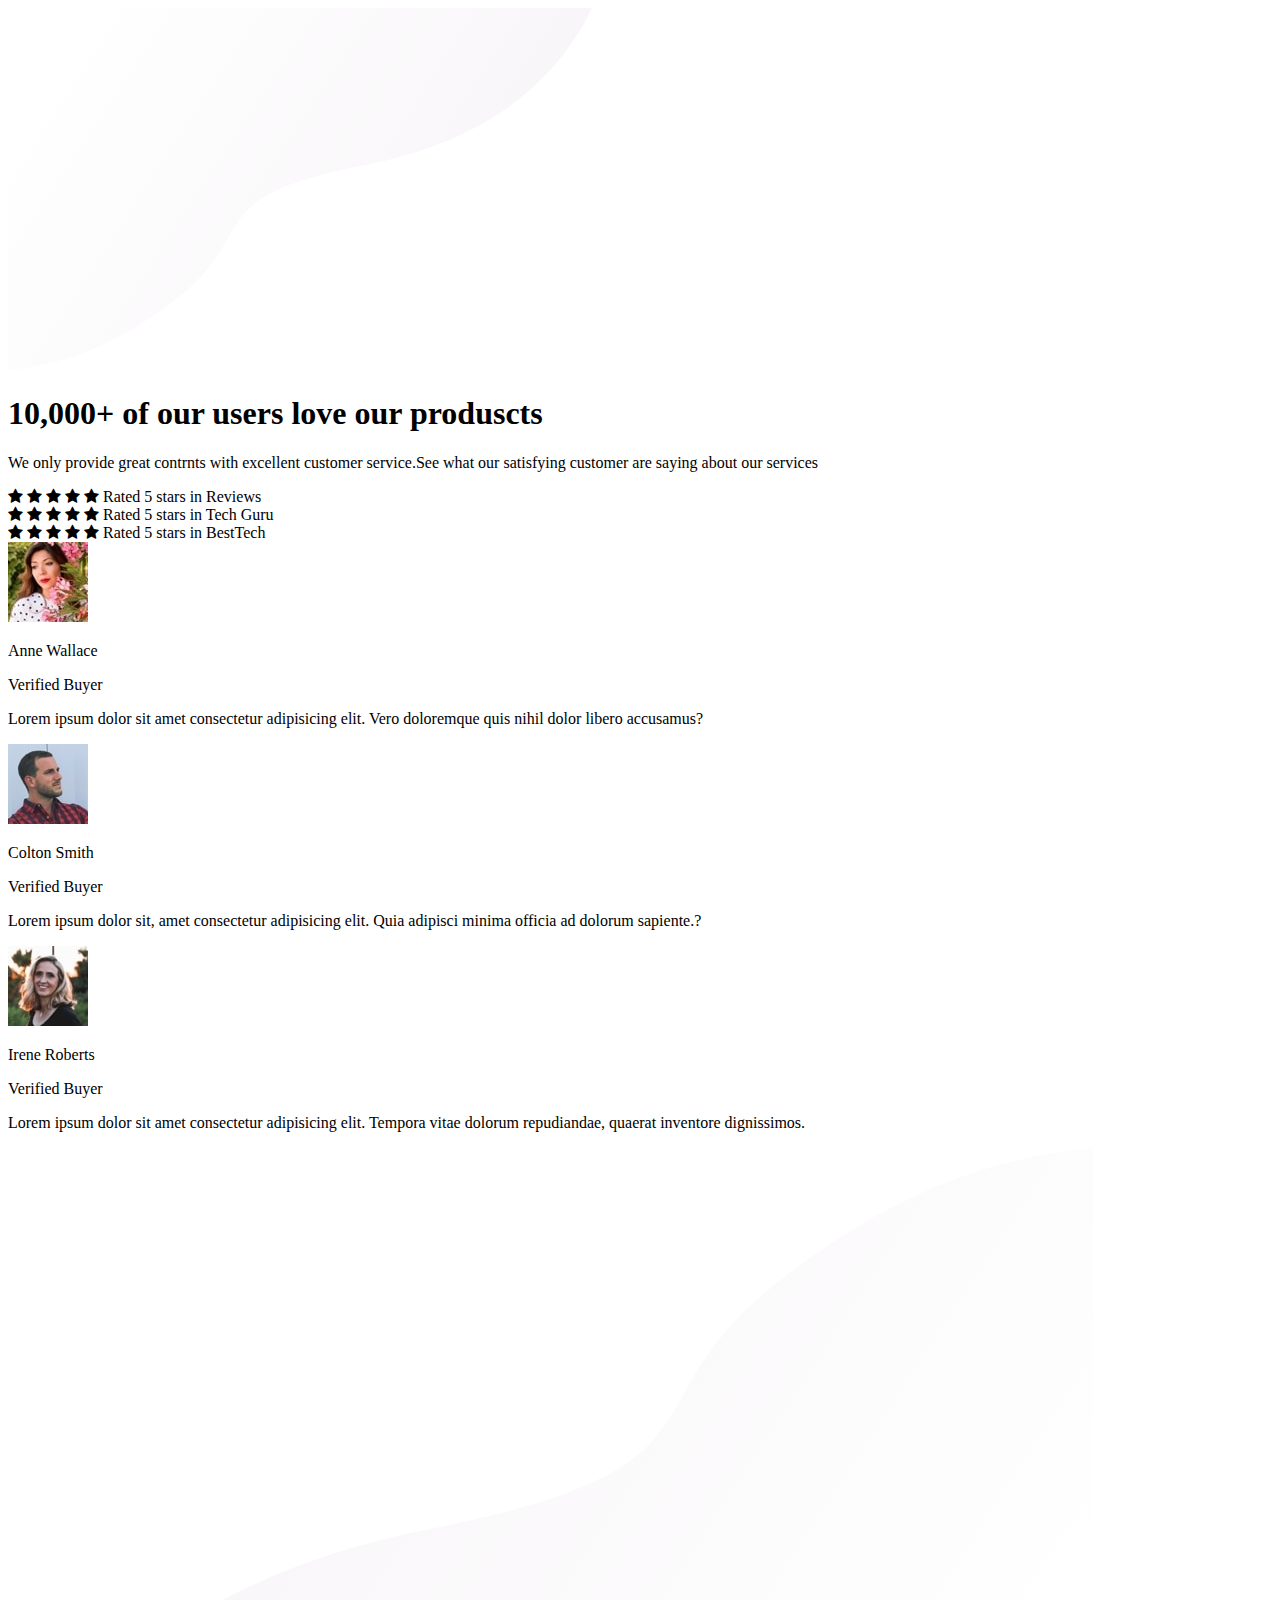
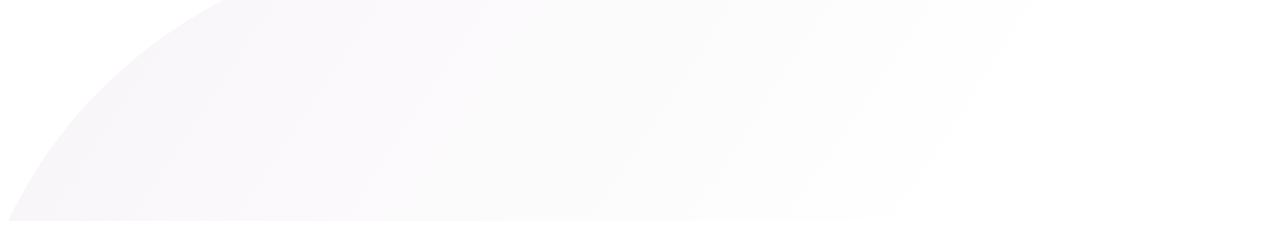
==== Frontend.io/index.html @ d437122c "Frontend.io" ====
<!DOCTYPE html>
<html lang="en">

<head>
    <meta charset="UTF-8">
    <meta name="viewport" content="width=device-width, initial-scale=1.0">
    <title>Social Proof Section</title>
    <link href="https://fonts.googleapis.com/css2?family=Spartan:wght@400;500;700&display=swap" rel="stylesheet">
    <link rel="stylesheet" href="https://cdnjs.cloudflare.com/ajax/libs/font-awesome/4.7.0/css/font-awesome.min.css">
    <link rel="stylesheet" href="css/style.css">
</head>

<body>
    <img src="images/bg-pattern-top-desktop.svg" alt="" class="bg">
    <main>

        <div class="row">
            <div class="col">
                <h1>10,000+ of our users love our produscts</h1>
                <p>We only provide great contrnts with excellent customer service.See what our satisfying customer are
                    saying
                    about our services</p>

            </div>
            <div class="col">
                <div class="box1">
                    <span class="star">
                        <span class="fa fa-star"></span>
                        <span class="fa fa-star"></span>
                        <span class="fa fa-star"></span>
                        <span class="fa fa-star"></span>
                        <span class="fa fa-star"></span>
                    </span>
                    <span class="text">
                        Rated 5 stars in Reviews
                    </span>

                </div>
                <div class="box2">
                    <span class="star">
                        <span class="fa fa-star"></span>
                        <span class="fa fa-star"></span>
                        <span class="fa fa-star"></span>
                        <span class="fa fa-star"></span>
                        <span class="fa fa-star"></span>
                    </span>
                    <span class="text">
                        Rated 5 stars in Tech Guru
                    </span>
                </div>
                <div class="box3">
                    <span class="star">
                        <span class="fa fa-star"></span>
                        <span class="fa fa-star"></span>
                        <span class="fa fa-star"></span>
                        <span class="fa fa-star"></span>
                        <span class="fa fa-star"></span>
                    </span>
                    <span class="text">
                        Rated 5 stars in BestTech
                    </span>
                </div>
            </div>
        </div>
        <div class="row">
            <div class="coll mybox1">
                <div class="wrap">
                    <div class="img">
                        <img src="images/image-anne.jpg" alt="anne" class="review-img">
                    </div>
                    <div class="name">
                        <p>Anne Wallace</p>
                        <div>Verified Buyer</div>
                    </div>
                </div>
                <p>Lorem ipsum dolor sit amet consectetur adipisicing elit. Vero doloremque quis nihil dolor libero
                    accusamus?</p>
            </div>
            <div class="coll mybox2">
                <div class="wrap">
                    <div class="img">
                        <img src="images/image-colton.jpg" alt="anne" class="review-img">
                    </div>
                    <div class="name">
                        <p>Colton Smith</p>
                        <div>Verified Buyer</div>
                    </div>
                </div>
                <p>Lorem ipsum dolor sit, amet consectetur adipisicing elit. Quia adipisci minima officia ad dolorum
                    sapiente.?</p>
            </div>
            <div class="coll mybox3">
                <div class="wrap">
                    <div class="img">
                        <img src="images/image-irene.jpg" alt="irene" class="review-img">
                    </div>
                    <div class="name">
                        <p>Irene Roberts</p>
                        <div>Verified Buyer</div>
                    </div>
                </div>
                <p>Lorem ipsum dolor sit amet consectetur adipisicing elit. Tempora vitae dolorum repudiandae, quaerat
                    inventore dignissimos.</p>
            </div>
        </div>
    </main>
    <img src="images/bg-pattern-bottom-desktop.svg" alt="">

</body>

</html>
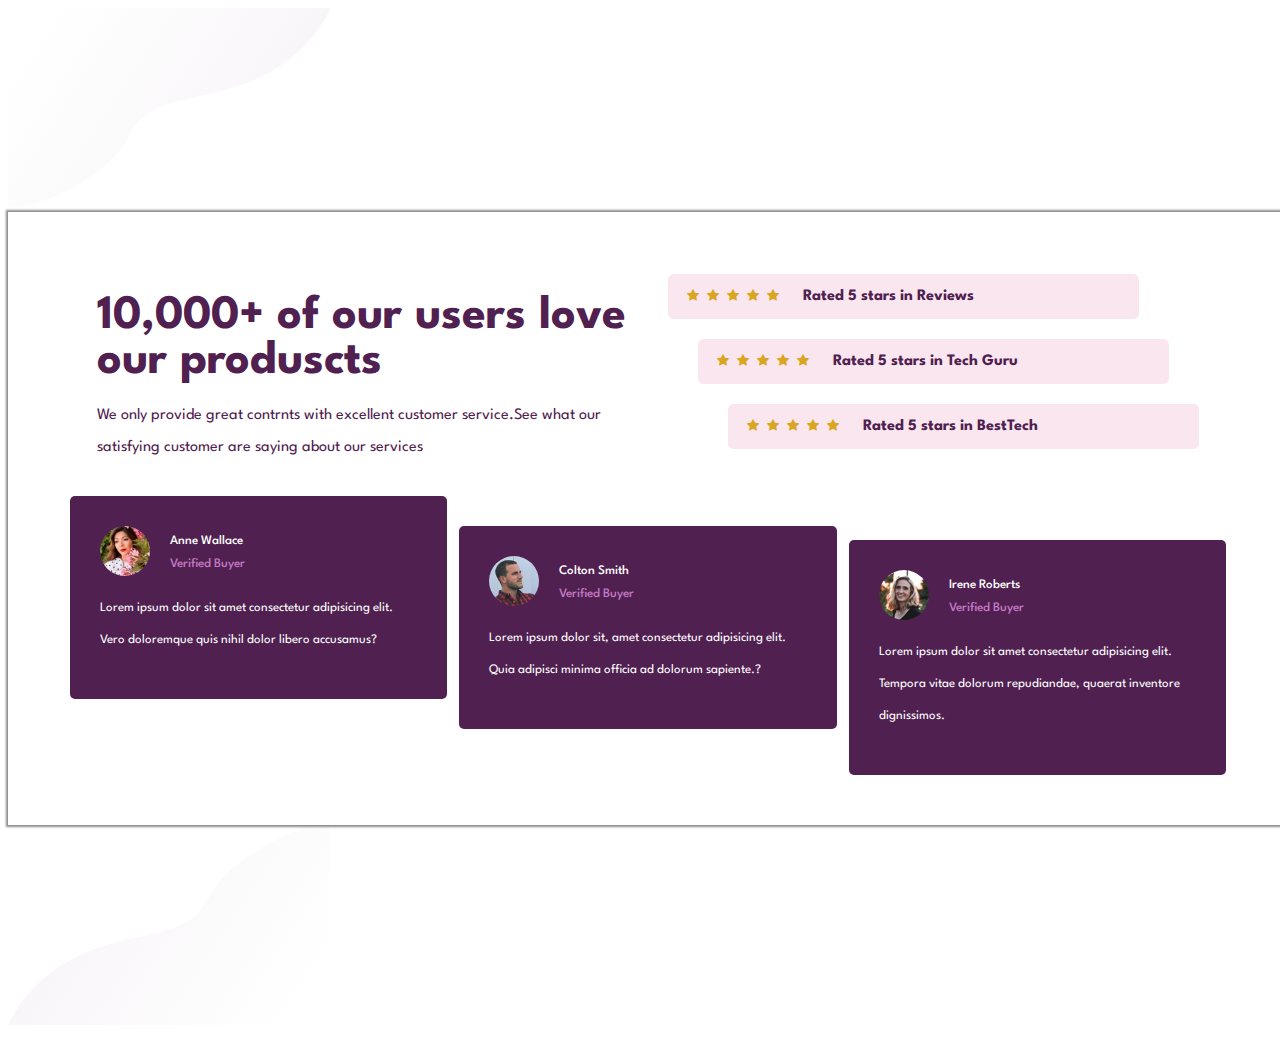
==== commit 04f38d95: "updated" ====
--- a/Frontend.io/index.html
+++ b/Frontend.io/index.html
@@ -7,7 +7,7 @@
     <title>Social Proof Section</title>
     <link href="https://fonts.googleapis.com/css2?family=Spartan:wght@400;500;700&display=swap" rel="stylesheet">
     <link rel="stylesheet" href="https://cdnjs.cloudflare.com/ajax/libs/font-awesome/4.7.0/css/font-awesome.min.css">
-    <link rel="stylesheet" href="css/style.css">
+    <link rel="stylesheet" href="Css/style.css">
 </head>
 
 <body>
--- a/Frontend.io/Css/style.css
+++ b/Frontend.io/Css/style.css
@@ -0,0 +1,145 @@
+*{
+    box-sizing: border-box;
+}
+img{
+    height: 200px;
+}
+main{
+    width: 1280px;
+    min-height: 400px;
+    font-family: 'Spartan', sans-serif;
+    color: hsl(300, 43%, 22%);
+    margin: 0 auto;
+    box-shadow: 0px 0px 2px 2px rgba(0, 0, 0, 0.459);
+    padding: 50px 50px;
+}
+.row{
+    display: flex;
+    flex-wrap: wrap;
+    justify-content: space-evenly;
+    align-items: center;
+}
+.col{
+    width: 45%;
+}
+h1{
+    font-weight: 700;
+    margin-bottom: 10px;
+    font-size: 3rem;
+}
+p{
+    line-height: 2rem;
+}
+.box1,.box2,.box3{
+    background-color: rgba(238, 184, 210, 0.349);
+    border-radius: .35rem;
+    padding: 15px;
+    margin-bottom: 20px;
+    font-weight: 700;
+}
+.box3{
+    margin-left: 60px;
+}
+.box2{
+    margin-right: 30px;
+    margin-left: 30px;
+}
+.box1{
+    margin-right: 60px;
+}
+.fa{
+    font-size: small;
+    color: goldenrod;
+    padding-left: 4px;
+}
+.text{
+    padding-left: 20px;
+}
+.coll{
+    width: 32%;
+    background-color: hsl(300, 43%, 22%);
+    color: white;
+    font-size: small;
+    padding: 30px;
+    border-radius: 5px;
+}
+.review-img{
+    border-radius: 100px;
+    width: 50px;
+    height: 50px;
+    margin-right: 20px;
+}
+.mybox1{
+    margin-bottom: 60px;
+}
+.mybox2{
+    margin: 30px 0;
+
+}
+.mybox3{
+    margin-top: 60px;
+}
+.wrap{
+    display: flex;
+    align-items: center;
+}
+.name{
+    margin-top: -11px;
+}
+.name p{
+    line-height: 0.5rem;
+    font-weight: 500;
+}
+.name div{
+    font-weight: 500;
+    color: hsl(300, 39%, 62%);
+}
+/* Mobile View */
+@media(max-width: 375px){
+    .bg{
+        display: none;
+    }
+    main{
+        width: 50vh;
+        box-shadow: none;
+        padding: 30px;
+        margin: 0 0;
+    }
+    .col{
+        width: 100%;
+    }
+    .box1,.box2,.box3{
+        margin-left: 0px;
+        margin-right: 0px;
+    }
+    h1{
+        font-weight: 700;
+        margin-bottom: 10px;
+        font-size: 2rem;
+        text-align: center;
+    }
+    .col p{
+        text-align: center;
+        font-size: 1rem;
+    }
+    .mybox1{
+        margin-bottom: 0px;
+    }
+    .mybox2{
+        margin: 10px,0;
+    }
+    .mybox3{
+        margin-top: 0px;
+    }
+    .coll{
+        width: 100%;
+    }
+    .star{
+        padding-left: 70px;
+    }
+    .text{
+        display: block;
+        text-align: center;
+        padding-top: 10px;
+    }
+}